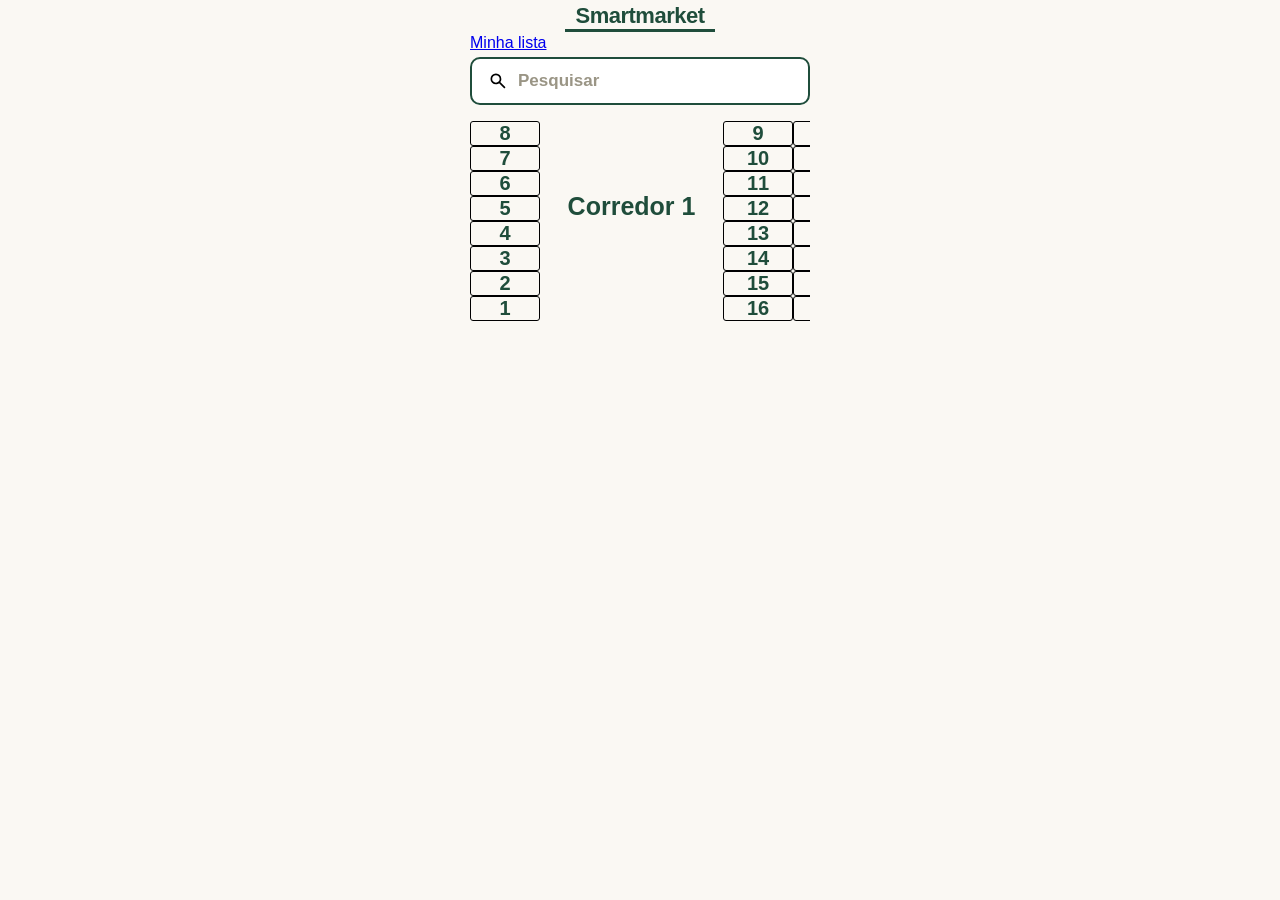
==== index.html @ 8ee3792b "Separa a lista de compras em outra página e adiciona marcadores" ====
<!DOCTYPE html>
<html lang="pt-br">

<head>
    <meta charset="UTF-8">
    <meta http-equiv="X-UA-Compatible" content="IE=edge">
    <meta name="viewport" content="width=device-width, initial-scale=1.0">
    <meta name="Keywords" content="mercado inteligente">
    <link rel="stylesheet" href="css/estilo.css" />
    <script src="js/data.js" defer></script>
    <script src="js/script.js" defer></script>
    <title>Smartmarket</title>
</head>

<body>
    <header>
        <h1>Smartmarket</h1>
    </header>
    <main>
        <a href="lista.html">Minha lista</a>
        <div id="area-pesquisa">
            <img id="lupaImg" src="image/lupa.svg" alt=""/>
            <input type="text" id="barra-pesquisa" placeholder="Pesquisar"/>
        </div>

        <section id="resultados"></section>
        
        <section id="mercado2d">

            <div class="gondula">
                <div class="coluna">

                    <div class="secao" data-secao="8"> 8 </div>
                    <div class="secao" data-secao="7"> 7 </div>
                    <div class="secao" data-secao="6"> 6 </div>
                    <div class="secao" data-secao="5"> 5 </div>
                    <div class="passagem">   </div>
                    <div class="secao" data-secao="4"> 4 </div>
                    <div class="secao" data-secao="3"> 3 </div>
                    <div class="secao" data-secao="2"> 2 </div>
                    <div class="secao" data-secao="1"> 1 </div>
                </div>

                <div class="corredor">
                    <div> Corredor 1</div>
                </div>

                <div class="coluna">
                    <div class="secao" data-secao="9"> 9 </div>
                    <div class="secao" data-secao="10"> 10 </div>
                    <div class="secao" data-secao="11"> 11 </div>
                    <div class="secao" data-secao="12"> 12 </div>
                    <div class="passagem">   </div>
                    <div class="secao" data-secao="13"> 13 </div>
                    <div class="secao" data-secao="14"> 14 </div>
                    <div class="secao" data-secao="15"> 15 </div>
                    <div class="secao" data-secao="16"> 16 </div>
                </div>

            </div>

            <div class="gondula">
                <div class="coluna">
                    <div class="secao" data-secao="17"> 17 </div>
                    <div class="secao" data-secao="18"> 18 </div>
                    <div class="secao" data-secao="19"> 19 </div>
                    <div class="secao" data-secao="20"> 20 </div>
                    <div class="passagem">   </div>
                    <div class="secao" data-secao="21"> 21 </div>
                    <div class="secao" data-secao="22"> 22 </div>
                    <div class="secao" data-secao="23"> 23 </div>
                    <div class="secao" data-secao="24"> 24 </div>
                </div>

                <div class="corredor">
                    
                <div> Corredor 2</div>
                </div>

                <div class="coluna">
                    <div class="secao" data-secao="25"> 25 </div>
                    <div class="secao" data-secao="26"> 26 </div>
                    <div class="secao" data-secao="27"> 27 </div>
                    <div class="secao" data-secao="28"> 28 </div>
                    <div class="passagem">   </div>
                    <div class="secao" data-secao="29"> 29 </div>
                    <div class="secao" data-secao="30"> 30 </div>
                    <div class="secao" data-secao="31"> 31 </div>
                    <div class="secao" data-secao="32"> 32 </div>
                </div>
            </div>
            <div class="gondula">
                <div class="coluna">

                    <div class="secao" data-secao="33"> 33 </div>
                    <div class="secao" data-secao="34"> 34 </div>
                    <div class="secao" data-secao="35"> 35 </div>
                    <div class="secao" data-secao="36"> 36 </div>
                    <div class="passagem">   </div>
                    <div class="secao" data-secao="37"> 37 </div>
                    <div class="secao" data-secao="38"> 38 </div>
                    <div class="secao" data-secao="39"> 39 </div>
                    <div class="secao" data-secao="40"> 40 </div>
                </div>

                <div class="corredor">
                    <div> Corredor 3</div>
                </div>

                <div class="coluna">
                    <div class="secao" data-secao="41"> 41 </div>
                    <div class="secao" data-secao="42"> 42 </div>
                    <div class="secao" data-secao="43"> 43 </div>
                    <div class="secao" data-secao="44"> 44 </div>
                    <div class="passagem">   </div>
                    <div class="secao" data-secao="45"> 45 </div>
                    <div class="secao" data-secao="46"> 46 </div>
                    <div class="secao" data-secao="47"> 47 </div>
                    <div class="secao" data-secao="48"> 48 </div>
                </div>

            </div>

        </section>

         

    </main>
</body>

</html>
---- css/estilo.css ----
:root {
    --papel: #FAF8F3;
    --verde-mercado: #1F4D3B;
    --amarelo-etiqueta: #F5B700;
    --grafite: #232323;
    --laranja-sinal: #E4572E;
    --cinza-borda: #D9D4C7;
}

* {
    margin: 0;
    padding: 0;
    box-sizing: border-box;
}

body {
    background-color: var(--papel);
    color: var(--grafite);
    font-family: 'Inter', sans-serif;
    min-height: 100vh;
    display: flex;
    flex-direction: column;
    align-items: center;
}

main {
    width: 100%;
    max-width: 350px;
    padding: 0 5px;
}

header {
    padding: 0 10px;
    border-bottom: 3px solid var(--verde-mercado);
    margin-bottom: 2px;
    margin-top: 3px;
}

header h1 {
    font-family: sans-serif;
    font-size: 22px;
    color: var(--verde-mercado);
    letter-spacing: -0.5px;
    font-weight: bold;
}

/* Busca */
#area-pesquisa {
    margin-top: 5px;
    display: flex;
    align-items: center;
    gap: 10px;
    background-color: #FFFFFF;
    border: 2px solid var(--verde-mercado);
    border-radius: 10px;
    padding: 12px 16px;
}

#lupaImg {
    width: 20px;
    height: 20px;
    flex-shrink: 0;
}

#barra-pesquisa {
    width: 100%;
    border: none;
    outline: none;
    background: transparent;
    font-family: 'Inter', sans-serif;
    font-size: 17px;
    color: var(--grafite);
    font-weight: bold;
}

#barra-pesquisa::placeholder {
    color: #9A9585;
}

/* Resultado */
#resultados {
    margin-top: 16px;
    min-height: 0;
    display: flex;
    flex-direction: column;
    gap: 8px;
}

#resultados:empty {
    display: none;
}

.secaoResultado{

    font-family: 'Inter', sans-serif;
    font-weight: bold;
    background-color: rgb(103, 235, 103);
    padding: 5px 10px;
    border-radius: 5px;

}


.valor-produto{

    font-family: 'Inter', sans-serif;
    font-weight: bold;

}

.secao {
    background-color: #FAF8F3;
}

.secao.selecionada {
    background-color: rgb(103, 235, 103);
    color: white;
}


.produto {
    background-color: #FFFFFF;
    border-left: 5px solid var(--amarelo-etiqueta);
    border-radius: 4px;
    padding: 12px 14px;
    display: flex;
    flex-wrap: wrap;
    gap: 4px 10px;
    font-size: 15px;
    cursor: pointer;
}

.produto span:first-child {
    font-weight: 700;
    width: 100%;
}

/* Mapa do mercado */


#mercado2d {
    
    height: 425px;
    width: 350px;
    margin-top: 16px;
    display: flex;
    position: relative;
    overflow-x: auto;
    overflow-y: hidden;
    scroll-snap-type: x mandatory;
    scroll-behavior: smooth;
    width: 100%;

}

.gondula>*{

    display: flex;
    flex-direction: column;
    height: 50px;

}

.gondula {

    display: flex;
    flex-direction: row;
    height: 420px;
    min-width: 95%;
    scroll-snap-align: start;
    gap: 1px;

}

.coluna {
    display: flex;
    flex-direction: column;
}

.coluna > * {
    flex: 1;
    aspect-ratio: 1.5;
    color: var(--verde-mercado);
    border-radius: 3px;
    display: flex;
    align-items: center;
    justify-content: center;
    font-family: sans-serif;
    font-weight: bold;
    font-size: 20px;
    border: 1px solid black;
    width: 70px;

}

.destaque {
    background-color: var(--laranja-sinal);
    outline: 3px solid var(--amarelo-etiqueta);
    outline-offset: 2px;
}

.corredor{

    font-size: 25px;
    font-family: 'Inter', sans-serif;
    display: flex;
    align-items: center;
    justify-content: flex-end;
    text-align: center;
    width: 182px;
    color: var(--verde-mercado); 
    font-weight: bold;
    flex-direction: column;
    height: 100px;

}

.passagem{

    border: none;

}
/* Lista de compras */
#area-lista {
    display: flex;
    flex-direction: column;
    gap: 4px;
    margin-top: 10px;
}

#area-lista label {
    font-weight: bold;
    color: var(--verde-mercado);
}

#lista-compras {
    width: 100%;
    height: 88px;
    resize: vertical;
    background-color: #FFFFFF;
    border: 2px solid var(--verde-mercado);
    border-radius: 10px;
    padding: 12px 16px;
    font-family: 'Inter', sans-serif;
    font-size: 16px;
    color: var(--grafite);
    outline: none;
    font-weight: bold;
}

#btn-organizar {
    background-color: var(--verde-mercado);
    color: #FFFFFF;
    border: none;
    border-radius: 10px;
    padding: 12px;
    font-family: 'Inter', sans-serif;
    font-size: 16px;
    font-weight: bold;
    cursor: pointer;
}

#resultado-lista {
    margin-top: 4px;
    display: flex;
    flex-direction: column;
    gap: 8px;
    font-weight: bold;
    resize: vertical;
    overflow: auto;
    height: 230px;
}

#resultado-lista:empty {
    display: none;
}

.titulo-corredor {
    font-size: 16px;
    color: var(--verde-mercado);
    border-bottom: 2px solid var(--amarelo-etiqueta);
    padding-bottom: 2px;
    margin-top: 6px;
}

.detalhe-lista {
    width: 100%;
    font-size: 13px;
    color: #5C5A52;
    font-weight: bold;
}

.aviso-nao-encontrado {
    background-color: #FFFFFF;
    border-left: 5px solid var(--laranja-sinal);
    border-radius: 4px;
    padding: 12px 14px;
    font-size: 15px;
}
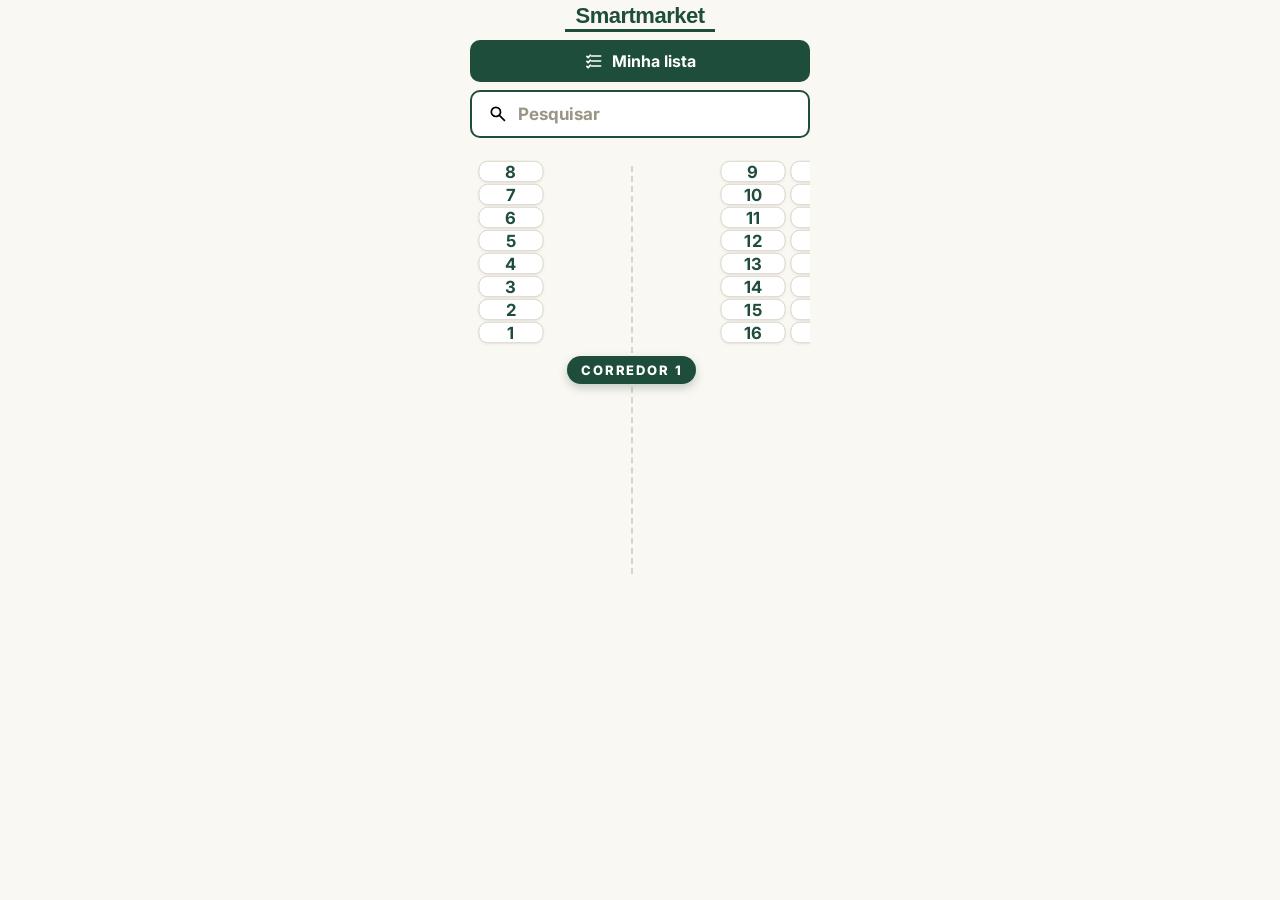
==== commit d1aadf54: "Novo visual do mapa e da página da lista - Botão "Minha lista" com novo estilo verde e ícone - Seçõe" ====
--- a/index.html
+++ b/index.html
@@ -17,14 +17,19 @@
         <h1>Smartmarket</h1>
     </header>
     <main>
-        <a href="lista.html">Minha lista</a>
+        <a href="lista.html" class="btn-lista">
+            <svg viewBox="0 0 24 24" aria-hidden="true">
+                <path d="M9 6h11M9 12h11M9 18h11M3.5 6.5l1.5 1.5 2.5-3M3.5 12.5l1.5 1.5 2.5-3M3.5 18.5l1.5 1.5 2.5-3" />
+            </svg>
+            Minha lista
+        </a>
         <div id="area-pesquisa">
-            <img id="lupaImg" src="image/lupa.svg" alt=""/>
-            <input type="text" id="barra-pesquisa" placeholder="Pesquisar"/>
+            <img id="lupaImg" src="image/lupa.svg" alt="" />
+            <input type="text" id="barra-pesquisa" placeholder="Pesquisar" />
         </div>
 
         <section id="resultados"></section>
-        
+
         <section id="mercado2d">
 
             <div class="gondula">
@@ -34,7 +39,7 @@
                     <div class="secao" data-secao="7"> 7 </div>
                     <div class="secao" data-secao="6"> 6 </div>
                     <div class="secao" data-secao="5"> 5 </div>
-                    <div class="passagem">   </div>
+                    <div class="passagem"> </div>
                     <div class="secao" data-secao="4"> 4 </div>
                     <div class="secao" data-secao="3"> 3 </div>
                     <div class="secao" data-secao="2"> 2 </div>
@@ -50,7 +55,7 @@
                     <div class="secao" data-secao="10"> 10 </div>
                     <div class="secao" data-secao="11"> 11 </div>
                     <div class="secao" data-secao="12"> 12 </div>
-                    <div class="passagem">   </div>
+                    <div class="passagem"> </div>
                     <div class="secao" data-secao="13"> 13 </div>
                     <div class="secao" data-secao="14"> 14 </div>
                     <div class="secao" data-secao="15"> 15 </div>
@@ -65,7 +70,7 @@
                     <div class="secao" data-secao="18"> 18 </div>
                     <div class="secao" data-secao="19"> 19 </div>
                     <div class="secao" data-secao="20"> 20 </div>
-                    <div class="passagem">   </div>
+                    <div class="passagem"> </div>
                     <div class="secao" data-secao="21"> 21 </div>
                     <div class="secao" data-secao="22"> 22 </div>
                     <div class="secao" data-secao="23"> 23 </div>
@@ -73,8 +78,8 @@
                 </div>
 
                 <div class="corredor">
-                    
-                <div> Corredor 2</div>
+
+                    <div> Corredor 2</div>
                 </div>
 
                 <div class="coluna">
@@ -82,7 +87,7 @@
                     <div class="secao" data-secao="26"> 26 </div>
                     <div class="secao" data-secao="27"> 27 </div>
                     <div class="secao" data-secao="28"> 28 </div>
-                    <div class="passagem">   </div>
+                    <div class="passagem"> </div>
                     <div class="secao" data-secao="29"> 29 </div>
                     <div class="secao" data-secao="30"> 30 </div>
                     <div class="secao" data-secao="31"> 31 </div>
@@ -96,7 +101,7 @@
                     <div class="secao" data-secao="34"> 34 </div>
                     <div class="secao" data-secao="35"> 35 </div>
                     <div class="secao" data-secao="36"> 36 </div>
-                    <div class="passagem">   </div>
+                    <div class="passagem"> </div>
                     <div class="secao" data-secao="37"> 37 </div>
                     <div class="secao" data-secao="38"> 38 </div>
                     <div class="secao" data-secao="39"> 39 </div>
@@ -112,7 +117,7 @@
                     <div class="secao" data-secao="42"> 42 </div>
                     <div class="secao" data-secao="43"> 43 </div>
                     <div class="secao" data-secao="44"> 44 </div>
-                    <div class="passagem">   </div>
+                    <div class="passagem"> </div>
                     <div class="secao" data-secao="45"> 45 </div>
                     <div class="secao" data-secao="46"> 46 </div>
                     <div class="secao" data-secao="47"> 47 </div>
@@ -123,7 +128,7 @@
 
         </section>
 
-         
+
 
     </main>
 </body>
--- a/css/estilo.css
+++ b/css/estilo.css
@@ -1,6 +1,10 @@
+/* Fonte Inter (opcional: sem internet o navegador usa uma fonte padrão parecida) */
+@import url('https://fonts.googleapis.com/css2?family=Inter:wght@500;700;800&display=swap');
+
 :root {
     --papel: #FAF8F3;
     --verde-mercado: #1F4D3B;
+    --verde-mercado-escuro: #163A2C;
     --amarelo-etiqueta: #F5B700;
     --grafite: #232323;
     --laranja-sinal: #E4572E;
@@ -44,9 +48,54 @@
     font-weight: bold;
 }
 
+/* Botão "Minha lista" */
+.btn-lista {
+    display: flex;
+    align-items: center;
+    justify-content: center;
+    gap: 8px;
+    margin-top: 6px;
+    padding: 11px 16px;
+    background-color: var(--verde-mercado);
+    color: #FFFFFF;
+    font-family: 'Inter', sans-serif;
+    font-size: 16px;
+    font-weight: bold;
+    text-decoration: none;
+    border-radius: 10px;
+    transition: background-color 0.2s ease, transform 0.2s ease, box-shadow 0.2s ease;
+}
+
+.btn-lista svg {
+    width: 20px;
+    height: 20px;
+    flex-shrink: 0;
+    fill: none;
+    stroke: currentColor;
+    stroke-width: 2;
+    stroke-linecap: round;
+    stroke-linejoin: round;
+}
+
+.btn-lista:hover {
+    background-color: var(--verde-mercado-escuro);
+    transform: translateY(-1px);
+    box-shadow: 0 6px 14px rgba(31, 77, 59, 0.28);
+}
+
+.btn-lista:active {
+    transform: translateY(0);
+    box-shadow: none;
+}
+
+.btn-lista:focus-visible {
+    outline: 3px solid var(--amarelo-etiqueta);
+    outline-offset: 2px;
+}
+
 /* Busca */
 #area-pesquisa {
-    margin-top: 5px;
+    margin-top: 8px;
     display: flex;
     align-items: center;
     gap: 10px;
@@ -90,33 +139,19 @@
     display: none;
 }
 
-.secaoResultado{
-
-    font-family: 'Inter', sans-serif;
-    font-weight: bold;
-    background-color: rgb(103, 235, 103);
+.secaoResultado {
+    font-family: 'Inter', sans-serif;
+    font-weight: bold;
+    background-color: var(--verde-mercado);
+    color: #FFFFFF;
     padding: 5px 10px;
-    border-radius: 5px;
-
-}
-
-
-.valor-produto{
-
-    font-family: 'Inter', sans-serif;
-    font-weight: bold;
-
-}
-
-.secao {
-    background-color: #FAF8F3;
-}
-
-.secao.selecionada {
-    background-color: rgb(103, 235, 103);
-    color: white;
-}
-
+    border-radius: 999px;
+}
+
+.valor-produto {
+    font-family: 'Inter', sans-serif;
+    font-weight: bold;
+}
 
 .produto {
     background-color: #FFFFFF;
@@ -137,12 +172,14 @@
 
 /* Mapa do mercado */
 
-
 #mercado2d {
-    
-    height: 425px;
+    /* era 425px: a barra de rolagem cortava a parte de baixo das seções */
+    height: 448px;
     width: 350px;
     margin-top: 16px;
+    /* respiro nas bordas para o destaque (anel amarelo) não ser cortado */
+    padding: 6px;
+    scroll-padding-inline: 6px;
     display: flex;
     position: relative;
     overflow-x: auto;
@@ -150,26 +187,23 @@
     scroll-snap-type: x mandatory;
     scroll-behavior: smooth;
     width: 100%;
-
-}
-
-.gondula>*{
-
+    scrollbar-width: thin;
+    scrollbar-color: var(--verde-mercado) transparent;
+}
+
+.gondula > * {
     display: flex;
     flex-direction: column;
     height: 50px;
-
 }
 
 .gondula {
-
     display: flex;
     flex-direction: row;
     height: 420px;
     min-width: 95%;
     scroll-snap-align: start;
     gap: 1px;
-
 }
 
 .coluna {
@@ -177,20 +211,40 @@
     flex-direction: column;
 }
 
+/* Medidas das seções: o mapa depende delas, então só mexa na aparência abaixo */
 .coluna > * {
     flex: 1;
     aspect-ratio: 1.5;
+    display: flex;
+    align-items: center;
+    justify-content: center;
+    width: 70px;
+}
+
+/* Aparência das seções */
+.secao {
+    position: relative;
     color: var(--verde-mercado);
-    border-radius: 3px;
-    display: flex;
-    align-items: center;
-    justify-content: center;
-    font-family: sans-serif;
-    font-weight: bold;
-    font-size: 20px;
-    border: 1px solid black;
-    width: 70px;
-
+    background-color: #FFFFFF;
+    border: 1px solid var(--cinza-borda);
+    border-radius: 10px;
+    box-shadow: 0 1px 3px rgba(35, 35, 35, 0.08);
+    font-family: 'Inter', sans-serif;
+    font-weight: 700;
+    font-size: 18px;
+    transform: scale(0.93);
+    transition: transform 0.2s ease, background-color 0.2s ease,
+                color 0.2s ease, box-shadow 0.2s ease;
+}
+
+.secao.selecionada {
+    background-color: var(--verde-mercado);
+    border-color: var(--verde-mercado);
+    color: #FFFFFF;
+    transform: scale(1.06);
+    z-index: 2;
+    box-shadow: 0 0 0 3px rgba(245, 183, 0, 0.65),
+                0 8px 16px rgba(31, 77, 59, 0.35);
 }
 
 .destaque {
@@ -199,101 +253,43 @@
     outline-offset: 2px;
 }
 
-.corredor{
-
-    font-size: 25px;
-    font-family: 'Inter', sans-serif;
-    display: flex;
-    align-items: center;
-    justify-content: flex-end;
-    text-align: center;
+/* Corredor: linha tracejada no meio, com a etiqueta por cima */
+.corredor {
+    position: relative;
+    display: flex;
+    flex-direction: column;
+    align-items: center;
+    justify-content: center;
     width: 182px;
-    color: var(--verde-mercado); 
-    font-weight: bold;
-    flex-direction: column;
-    height: 100px;
-
-}
-
-.passagem{
-
+    height: 420px;
+}
+
+.corredor::before {
+    content: "";
+    position: absolute;
+    top: 6px;
+    bottom: 6px;
+    left: 50%;
+    border-left: 2px dashed var(--cinza-borda);
+    transform: translateX(-50%);
+}
+
+.corredor > div {
+    position: relative;
+    z-index: 1;
+    padding: 6px 14px;
+    background-color: var(--verde-mercado);
+    color: #FFFFFF;
+    border-radius: 999px;
+    font-family: 'Inter', sans-serif;
+    font-size: 13px;
+    font-weight: 800;
+    letter-spacing: 0.14em;
+    text-transform: uppercase;
+    white-space: nowrap;
+    box-shadow: 0 4px 10px rgba(31, 77, 59, 0.25);
+}
+
+.passagem {
     border: none;
-
-}
-/* Lista de compras */
-#area-lista {
-    display: flex;
-    flex-direction: column;
-    gap: 4px;
-    margin-top: 10px;
-}
-
-#area-lista label {
-    font-weight: bold;
-    color: var(--verde-mercado);
-}
-
-#lista-compras {
-    width: 100%;
-    height: 88px;
-    resize: vertical;
-    background-color: #FFFFFF;
-    border: 2px solid var(--verde-mercado);
-    border-radius: 10px;
-    padding: 12px 16px;
-    font-family: 'Inter', sans-serif;
-    font-size: 16px;
-    color: var(--grafite);
-    outline: none;
-    font-weight: bold;
-}
-
-#btn-organizar {
-    background-color: var(--verde-mercado);
-    color: #FFFFFF;
-    border: none;
-    border-radius: 10px;
-    padding: 12px;
-    font-family: 'Inter', sans-serif;
-    font-size: 16px;
-    font-weight: bold;
-    cursor: pointer;
-}
-
-#resultado-lista {
-    margin-top: 4px;
-    display: flex;
-    flex-direction: column;
-    gap: 8px;
-    font-weight: bold;
-    resize: vertical;
-    overflow: auto;
-    height: 230px;
-}
-
-#resultado-lista:empty {
-    display: none;
-}
-
-.titulo-corredor {
-    font-size: 16px;
-    color: var(--verde-mercado);
-    border-bottom: 2px solid var(--amarelo-etiqueta);
-    padding-bottom: 2px;
-    margin-top: 6px;
-}
-
-.detalhe-lista {
-    width: 100%;
-    font-size: 13px;
-    color: #5C5A52;
-    font-weight: bold;
-}
-
-.aviso-nao-encontrado {
-    background-color: #FFFFFF;
-    border-left: 5px solid var(--laranja-sinal);
-    border-radius: 4px;
-    padding: 12px 14px;
-    font-size: 15px;
-}+}
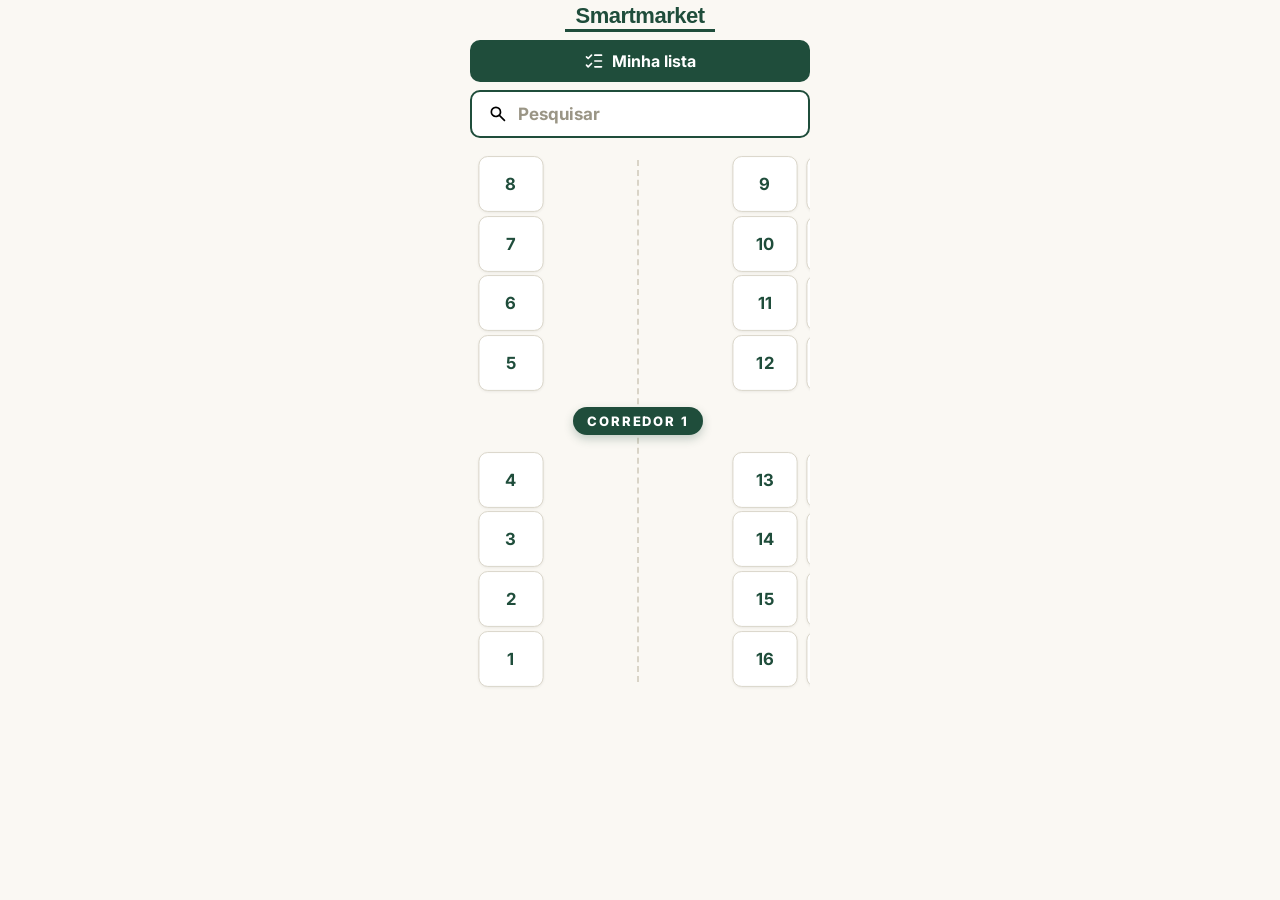
==== commit affacf3e: "mundanças layout" ====
--- a/index.html
+++ b/index.html
@@ -18,9 +18,7 @@
     </header>
     <main>
         <a href="lista.html" class="btn-lista">
-            <svg viewBox="0 0 24 24" aria-hidden="true">
-                <path d="M9 6h11M9 12h11M9 18h11M3.5 6.5l1.5 1.5 2.5-3M3.5 12.5l1.5 1.5 2.5-3M3.5 18.5l1.5 1.5 2.5-3" />
-            </svg>
+            <svg xmlns="http://www.w3.org/2000/svg" width="24" height="24" viewBox="0 0 24 24" fill="none" stroke="currentColor" stroke-width="2" stroke-linecap="round" stroke-linejoin="round" class="lucide lucide-list-checks preview-icon"><path d="M13 5h8"/><path d="M13 12h8"/><path d="M13 19h8"/><path d="m3 17 2 2 4-4"/><path d="m3 7 2 2 4-4"/></svg>
             Minha lista
         </a>
         <div id="area-pesquisa">
--- a/css/estilo.css
+++ b/css/estilo.css
@@ -31,6 +31,7 @@
     width: 100%;
     max-width: 350px;
     padding: 0 5px;
+
 }
 
 header {
@@ -174,9 +175,9 @@
 
 #mercado2d {
     /* era 425px: a barra de rolagem cortava a parte de baixo das seções */
-    height: 448px;
+    height: 550px;
     width: 350px;
-    margin-top: 16px;
+    margin-top: 10px;
     /* respiro nas bordas para o destaque (anel amarelo) não ser cortado */
     padding: 6px;
     scroll-padding-inline: 6px;
@@ -189,19 +190,20 @@
     width: 100%;
     scrollbar-width: thin;
     scrollbar-color: var(--verde-mercado) transparent;
+    padding-bottom: 10px;
 }
 
 .gondula > * {
     display: flex;
     flex-direction: column;
-    height: 50px;
+    height: 100px;
 }
 
 .gondula {
     display: flex;
     flex-direction: row;
-    height: 420px;
-    min-width: 95%;
+    height: 100%;
+    min-width: 100%;
     scroll-snap-align: start;
     gap: 1px;
 }
@@ -209,6 +211,7 @@
 .coluna {
     display: flex;
     flex-direction: column;
+    height: 100%;
 }
 
 /* Medidas das seções: o mapa depende delas, então só mexa na aparência abaixo */
@@ -219,6 +222,7 @@
     align-items: center;
     justify-content: center;
     width: 70px;
+    
 }
 
 /* Aparência das seções */
@@ -261,7 +265,7 @@
     align-items: center;
     justify-content: center;
     width: 182px;
-    height: 420px;
+    height: 100%;
 }
 
 .corredor::before {
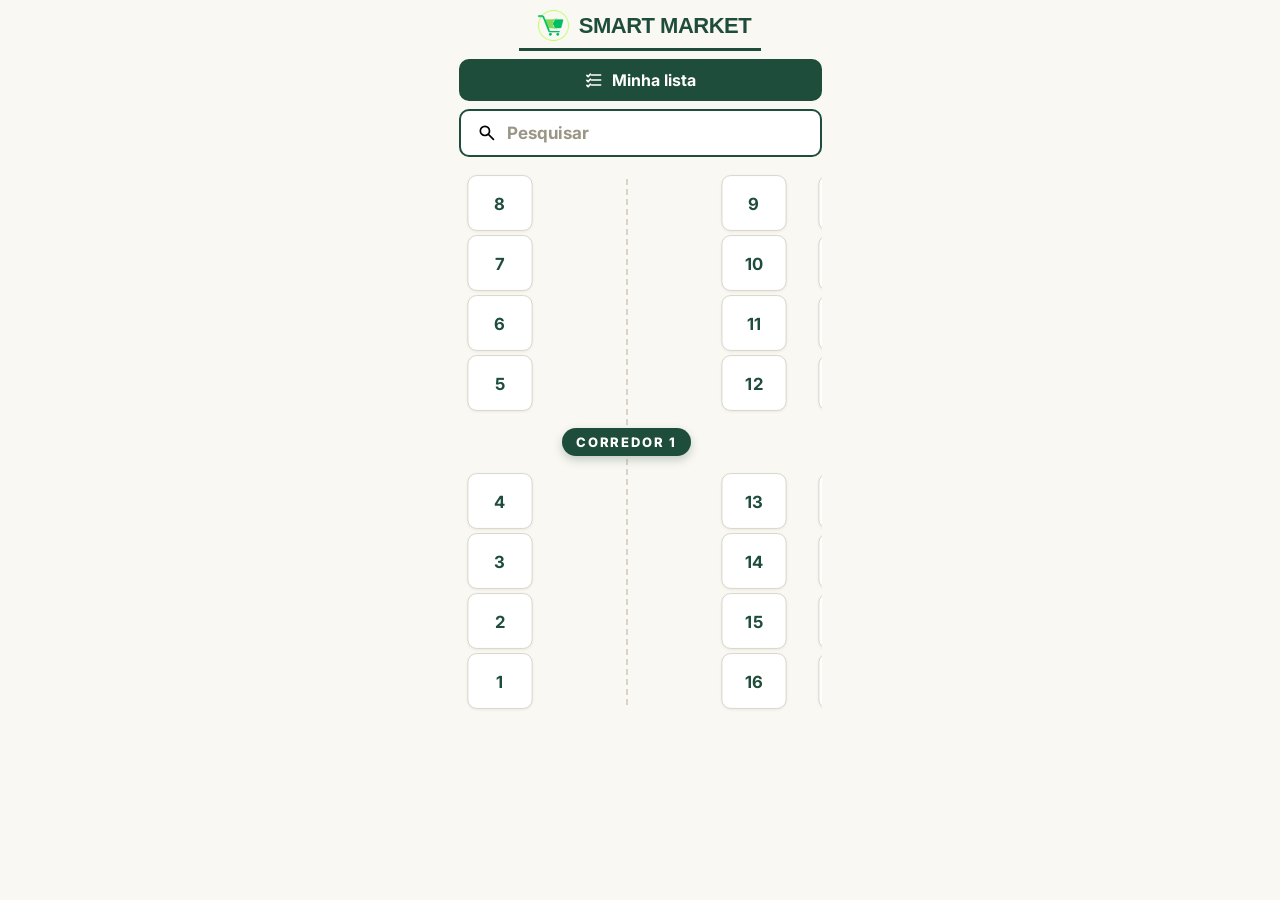
==== commit 19d30fa7: "adição da logotipo no título título "Smartmarket" alterado" ====
--- a/index.html
+++ b/index.html
@@ -14,11 +14,16 @@
 
 <body>
     <header>
-        <h1>Smartmarket</h1>
+    <div class= "logo-titulo">
+        <img src="logo.png" alt="Logo do Smartmarket" class="logo">
+            <h1>SMART MARKET</h1>
+        </div>
     </header>
     <main>
         <a href="lista.html" class="btn-lista">
-            <svg xmlns="http://www.w3.org/2000/svg" width="24" height="24" viewBox="0 0 24 24" fill="none" stroke="currentColor" stroke-width="2" stroke-linecap="round" stroke-linejoin="round" class="lucide lucide-list-checks preview-icon"><path d="M13 5h8"/><path d="M13 12h8"/><path d="M13 19h8"/><path d="m3 17 2 2 4-4"/><path d="m3 7 2 2 4-4"/></svg>
+            <svg viewBox="0 0 24 24" aria-hidden="true">
+                <path d="M9 6h11M9 12h11M9 18h11M3.5 6.5l1.5 1.5 2.5-3M3.5 12.5l1.5 1.5 2.5-3M3.5 18.5l1.5 1.5 2.5-3" />
+            </svg>
             Minha lista
         </a>
         <div id="area-pesquisa">
--- a/css/estilo.css
+++ b/css/estilo.css
@@ -29,7 +29,7 @@
 
 main {
     width: 100%;
-    max-width: 350px;
+    max-width: 373px;
     padding: 0 5px;
 
 }
@@ -48,6 +48,7 @@
     letter-spacing: -0.5px;
     font-weight: bold;
 }
+
 
 /* Botão "Minha lista" */
 .btn-lista {
@@ -190,7 +191,6 @@
     width: 100%;
     scrollbar-width: thin;
     scrollbar-color: var(--verde-mercado) transparent;
-    padding-bottom: 10px;
 }
 
 .gondula > * {
@@ -294,6 +294,28 @@
     box-shadow: 0 4px 10px rgba(31, 77, 59, 0.25);
 }
 
+.logo-titulo {
+    display: flex;
+    flex-direction: row;
+    align-items: center;
+    justify-content: center;
+    gap: 0px;
+    flex-wrap: nowrap;
+    white-space: nowrap;
+}
+
+.logo-titulo img {
+    width: 50px;
+    height: 45px;
+    object-fit: contain;
+    flex-shrink: 0;
+}
+
+.logo-titulo h1 {
+    margin: 0;
+    white-space: nowrap;
+    
+}
 .passagem {
     border: none;
 }
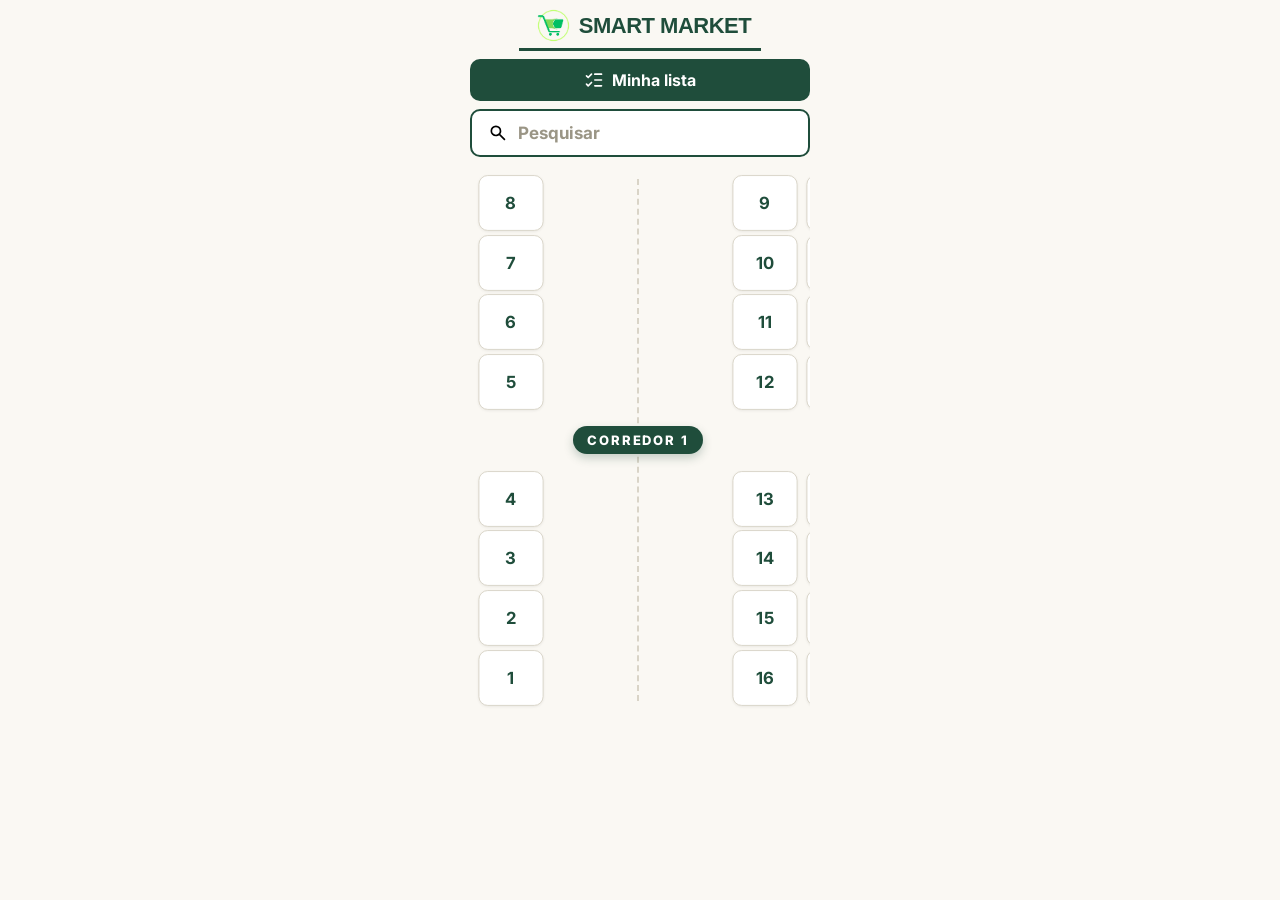
==== commit 29624ee8: "Merge branch 'main' of https://github.com/MarcosAraujo13/Smartmarket" ====
--- a/index.html
+++ b/index.html
@@ -21,9 +21,7 @@
     </header>
     <main>
         <a href="lista.html" class="btn-lista">
-            <svg viewBox="0 0 24 24" aria-hidden="true">
-                <path d="M9 6h11M9 12h11M9 18h11M3.5 6.5l1.5 1.5 2.5-3M3.5 12.5l1.5 1.5 2.5-3M3.5 18.5l1.5 1.5 2.5-3" />
-            </svg>
+            <svg xmlns="http://www.w3.org/2000/svg" width="24" height="24" viewBox="0 0 24 24" fill="none" stroke="currentColor" stroke-width="2" stroke-linecap="round" stroke-linejoin="round" class="lucide lucide-list-checks preview-icon"><path d="M13 5h8"/><path d="M13 12h8"/><path d="M13 19h8"/><path d="m3 17 2 2 4-4"/><path d="m3 7 2 2 4-4"/></svg>
             Minha lista
         </a>
         <div id="area-pesquisa">
--- a/css/estilo.css
+++ b/css/estilo.css
@@ -29,7 +29,7 @@
 
 main {
     width: 100%;
-    max-width: 373px;
+    max-width: 350px;
     padding: 0 5px;
 
 }
@@ -191,6 +191,7 @@
     width: 100%;
     scrollbar-width: thin;
     scrollbar-color: var(--verde-mercado) transparent;
+    padding-bottom: 10px;
 }
 
 .gondula > * {
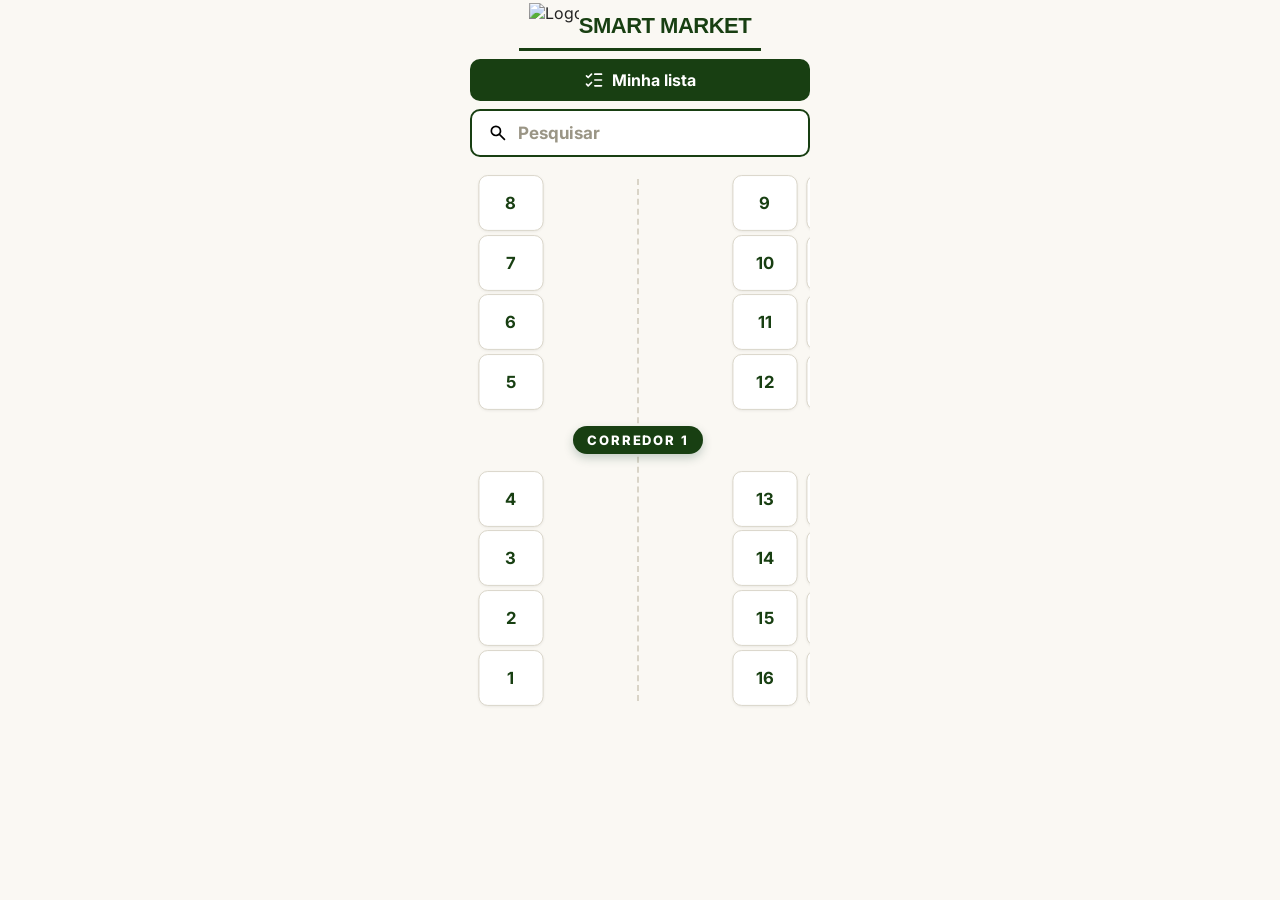
==== commit 9f8fa8cd: "atualiza layout do cabeçalho da lista e esquema de cores" ====
--- a/index.html
+++ b/index.html
@@ -15,7 +15,7 @@
 <body>
     <header>
     <div class= "logo-titulo">
-        <img src="logo.png" alt="Logo do Smartmarket" class="logo">
+        <img src="/Smartmarket/image/icone.png" alt="Logo do Smartmarket" class="logo">
             <h1>SMART MARKET</h1>
         </div>
     </header>
--- a/css/estilo.css
+++ b/css/estilo.css
@@ -3,9 +3,9 @@
 
 :root {
     --papel: #FAF8F3;
-    --verde-mercado: #1F4D3B;
-    --verde-mercado-escuro: #163A2C;
-    --amarelo-etiqueta: #F5B700;
+    --verde-mercado: #183f12;
+    --verde-mercado-escuro: #0c1f09;
+    --amarelo-etiqueta: rgba(245, 184, 0, 0.685);
     --grafite: #232323;
     --laranja-sinal: #E4572E;
     --cinza-borda: #D9D4C7;
@@ -44,6 +44,7 @@
 header h1 {
     font-family: sans-serif;
     font-size: 22px;
+    
     color: var(--verde-mercado);
     letter-spacing: -0.5px;
     font-weight: bold;
@@ -248,7 +249,7 @@
     color: #FFFFFF;
     transform: scale(1.06);
     z-index: 2;
-    box-shadow: 0 0 0 3px rgba(245, 183, 0, 0.65),
+    box-shadow: 0 0 0 3px rgba(245, 184, 0, 0.5),
                 0 8px 16px rgba(31, 77, 59, 0.35);
 }
 
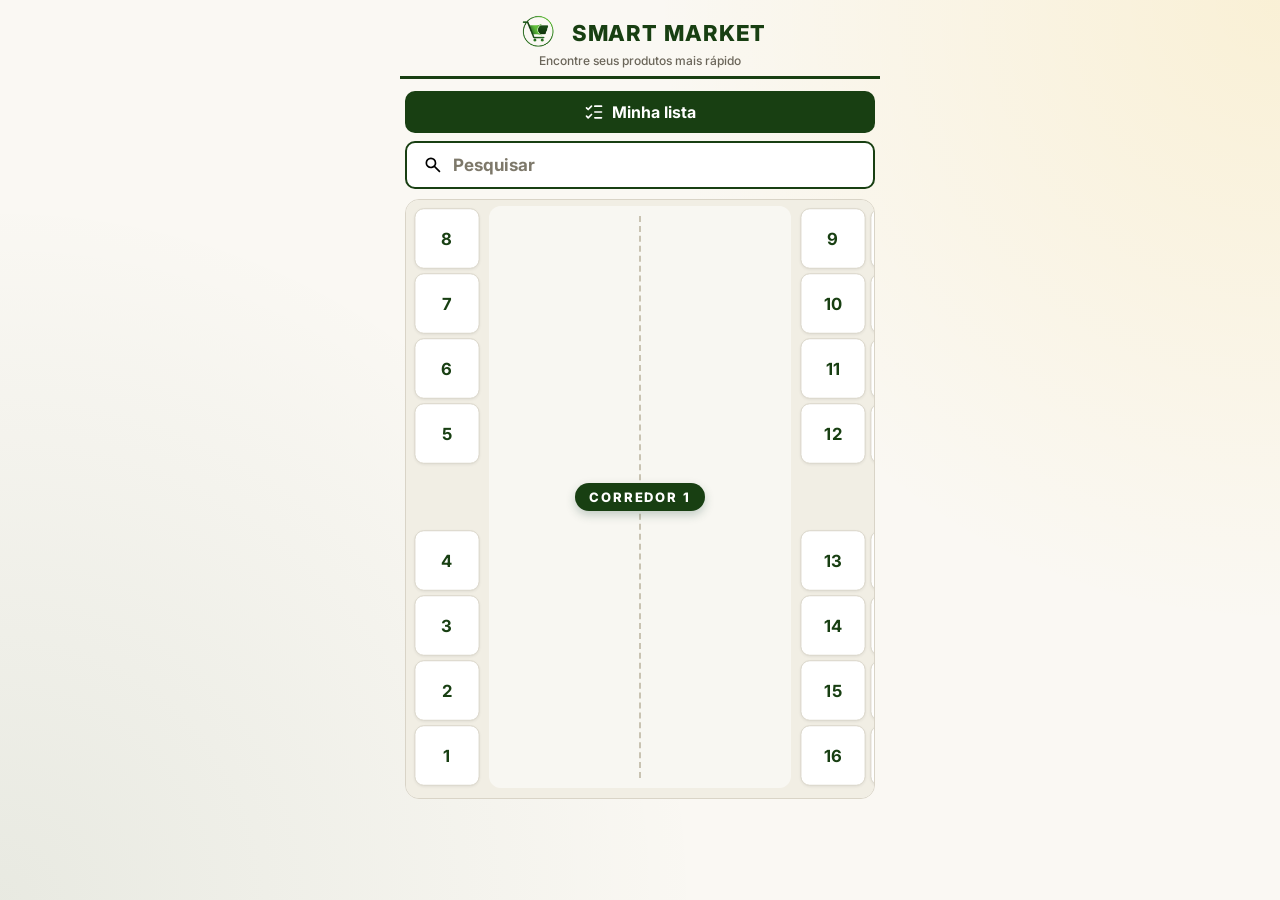
==== commit a884c514: "melhoria na aparencia" ====
--- a/index.html
+++ b/index.html
@@ -9,15 +9,18 @@
     <link rel="stylesheet" href="css/estilo.css" />
     <script src="js/data.js" defer></script>
     <script src="js/script.js" defer></script>
+    <meta name="theme-color" content="#183f12">
+    <link rel="icon" href="image/icone.png">
     <title>Smartmarket</title>
 </head>
 
 <body>
     <header>
     <div class= "logo-titulo">
-        <img src="/Smartmarket/image/icone.png" alt="Logo do Smartmarket" class="logo">
+        <img src="image/icone.png" alt="Logo do Smartmarket" class="logo">
             <h1>SMART MARKET</h1>
         </div>
+        <p class="subtitulo">Encontre seus produtos mais rápido</p>
     </header>
     <main>
         <a href="lista.html" class="btn-lista">
--- a/css/estilo.css
+++ b/css/estilo.css
@@ -5,10 +5,11 @@
     --papel: #FAF8F3;
     --verde-mercado: #183f12;
     --verde-mercado-escuro: #0c1f09;
-    --amarelo-etiqueta: rgba(245, 184, 0, 0.685);
+    --amarelo-etiqueta: #F5B700;
     --grafite: #232323;
     --laranja-sinal: #E4572E;
     --cinza-borda: #D9D4C7;
+    --texto-suave: #6B665A;
 }
 
 * {
@@ -18,7 +19,11 @@
 }
 
 body {
-    background-color: var(--papel);
+    background:
+        radial-gradient(circle at 100% 0%, rgba(245, 183, 0, 0.12), transparent 40%),
+        radial-gradient(circle at 0% 100%, rgba(24, 63, 18, 0.08), transparent 45%),
+        var(--papel);
+    background-attachment: fixed;
     color: var(--grafite);
     font-family: 'Inter', sans-serif;
     min-height: 100vh;
@@ -31,25 +36,31 @@
     width: 100%;
     max-width: 350px;
     padding: 0 5px;
-
 }
 
 header {
-    padding: 0 10px;
+    width: 100%;
+    max-width: 350px;
+    padding: 10px 10px 8px;
     border-bottom: 3px solid var(--verde-mercado);
-    margin-bottom: 2px;
-    margin-top: 3px;
+    margin: 0 0 6px;
 }
 
 header h1 {
-    font-family: sans-serif;
+    font-family: 'Inter', sans-serif;
+    font-weight: 800;
     font-size: 22px;
-    
+    letter-spacing: 0.04em;
     color: var(--verde-mercado);
-    letter-spacing: -0.5px;
-    font-weight: bold;
-}
-
+}
+
+.subtitulo {
+    font-size: 12px;
+    font-weight: 500;
+    color: var(--texto-suave);
+    text-align: center;
+    margin-top: -2px;
+}
 
 /* Botão "Minha lista" */
 .btn-lista {
@@ -106,6 +117,12 @@
     border: 2px solid var(--verde-mercado);
     border-radius: 10px;
     padding: 12px 16px;
+    transition: box-shadow 0.2s ease, border-color 0.2s ease;
+}
+
+#area-pesquisa:focus-within {
+    box-shadow: 0 0 0 4px rgba(245, 183, 0, 0.35);
+    border-color: var(--verde-mercado-escuro);
 }
 
 #lupaImg {
@@ -126,7 +143,7 @@
 }
 
 #barra-pesquisa::placeholder {
-    color: #9A9585;
+    color: #7d786a;
 }
 
 /* Resultado */
@@ -154,6 +171,9 @@
 .valor-produto {
     font-family: 'Inter', sans-serif;
     font-weight: bold;
+    margin-left: auto;
+    color: var(--verde-mercado);
+    font-size: 16px;
 }
 
 .produto {
@@ -166,6 +186,13 @@
     gap: 4px 10px;
     font-size: 15px;
     cursor: pointer;
+    box-shadow: 0 1px 3px rgba(35, 35, 35, 0.08);
+    transition: transform 0.15s ease, box-shadow 0.15s ease;
+}
+
+.produto:hover {
+    transform: translateY(-2px);
+    box-shadow: 0 6px 14px rgba(35, 35, 35, 0.12);
 }
 
 .produto span:first-child {
@@ -174,14 +201,12 @@
 }
 
 /* Mapa do mercado */
-
 #mercado2d {
-    /* era 425px: a barra de rolagem cortava a parte de baixo das seções */
     height: 550px;
-    width: 350px;
+    width: 100%;
     margin-top: 10px;
-    /* respiro nas bordas para o destaque (anel amarelo) não ser cortado */
-    padding: 6px;
+    /* respiro nas bordas para o destaque não ser cortado */
+    padding: 6px 6px 10px;
     scroll-padding-inline: 6px;
     display: flex;
     position: relative;
@@ -189,10 +214,15 @@
     overflow-y: hidden;
     scroll-snap-type: x mandatory;
     scroll-behavior: smooth;
-    width: 100%;
     scrollbar-width: thin;
     scrollbar-color: var(--verde-mercado) transparent;
-    padding-bottom: 10px;
+    /* fundo que lembra o piso do mercado */
+    background:
+        repeating-linear-gradient(0deg, transparent 0 39px, rgba(24, 63, 18, 0.04) 39px 40px),
+        #F1EEE4;
+    border: 1px solid var(--cinza-borda);
+    border-radius: 14px;
+    background: #F1EEE4;
 }
 
 .gondula > * {
@@ -224,7 +254,6 @@
     align-items: center;
     justify-content: center;
     width: 70px;
-    
 }
 
 /* Aparência das seções */
@@ -239,8 +268,13 @@
     font-weight: 700;
     font-size: 18px;
     transform: scale(0.93);
+    cursor: default;
     transition: transform 0.2s ease, background-color 0.2s ease,
                 color 0.2s ease, box-shadow 0.2s ease;
+}
+
+.secao:hover {
+    background-color: #eef5e8;
 }
 
 .secao.selecionada {
@@ -249,14 +283,18 @@
     color: #FFFFFF;
     transform: scale(1.06);
     z-index: 2;
-    box-shadow: 0 0 0 3px rgba(245, 184, 0, 0.5),
+    box-shadow: 0 0 0 3px rgba(245, 183, 0, 0.5),
                 0 8px 16px rgba(31, 77, 59, 0.35);
-}
-
-.destaque {
-    background-color: var(--laranja-sinal);
-    outline: 3px solid var(--amarelo-etiqueta);
-    outline-offset: 2px;
+    animation: pulsar 1.8s ease-in-out infinite;
+}
+
+@keyframes pulsar {
+    0%, 100% {
+        box-shadow: 0 0 0 3px rgba(245, 183, 0, 0.5), 0 8px 16px rgba(31, 77, 59, 0.35);
+    }
+    50% {
+        box-shadow: 0 0 0 7px rgba(245, 183, 0, 0.25), 0 8px 16px rgba(31, 77, 59, 0.35);
+    }
 }
 
 /* Corredor: linha tracejada no meio, com a etiqueta por cima */
@@ -266,17 +304,20 @@
     flex-direction: column;
     align-items: center;
     justify-content: center;
-    width: 182px;
+    flex: 1 1 182px;
     height: 100%;
+    margin: 0 6px;
+    background: rgba(255, 255, 255, 0.55);
+    border-radius: 12px;
 }
 
 .corredor::before {
     content: "";
     position: absolute;
-    top: 6px;
-    bottom: 6px;
+    top: 10px;
+    bottom: 10px;
     left: 50%;
-    border-left: 2px dashed var(--cinza-borda);
+    border-left: 2px dashed #c9c3b2;
     transform: translateX(-50%);
 }
 
@@ -301,7 +342,7 @@
     flex-direction: row;
     align-items: center;
     justify-content: center;
-    gap: 0px;
+    gap: 8px;
     flex-wrap: nowrap;
     white-space: nowrap;
 }
@@ -316,8 +357,31 @@
 .logo-titulo h1 {
     margin: 0;
     white-space: nowrap;
-    
-}
+}
+
 .passagem {
     border: none;
 }
+
+/* Telas grandes (computador) */
+@media (min-width: 700px) {
+    main,
+    header {
+        max-width: 480px;
+    }
+
+    #mercado2d {
+        height: 600px;
+    }
+}
+
+/* Respeita quem prefere menos movimento */
+@media (prefers-reduced-motion: reduce) {
+    .secao.selecionada {
+        animation: none;
+    }
+
+    #mercado2d {
+        scroll-behavior: auto;
+    }
+}
